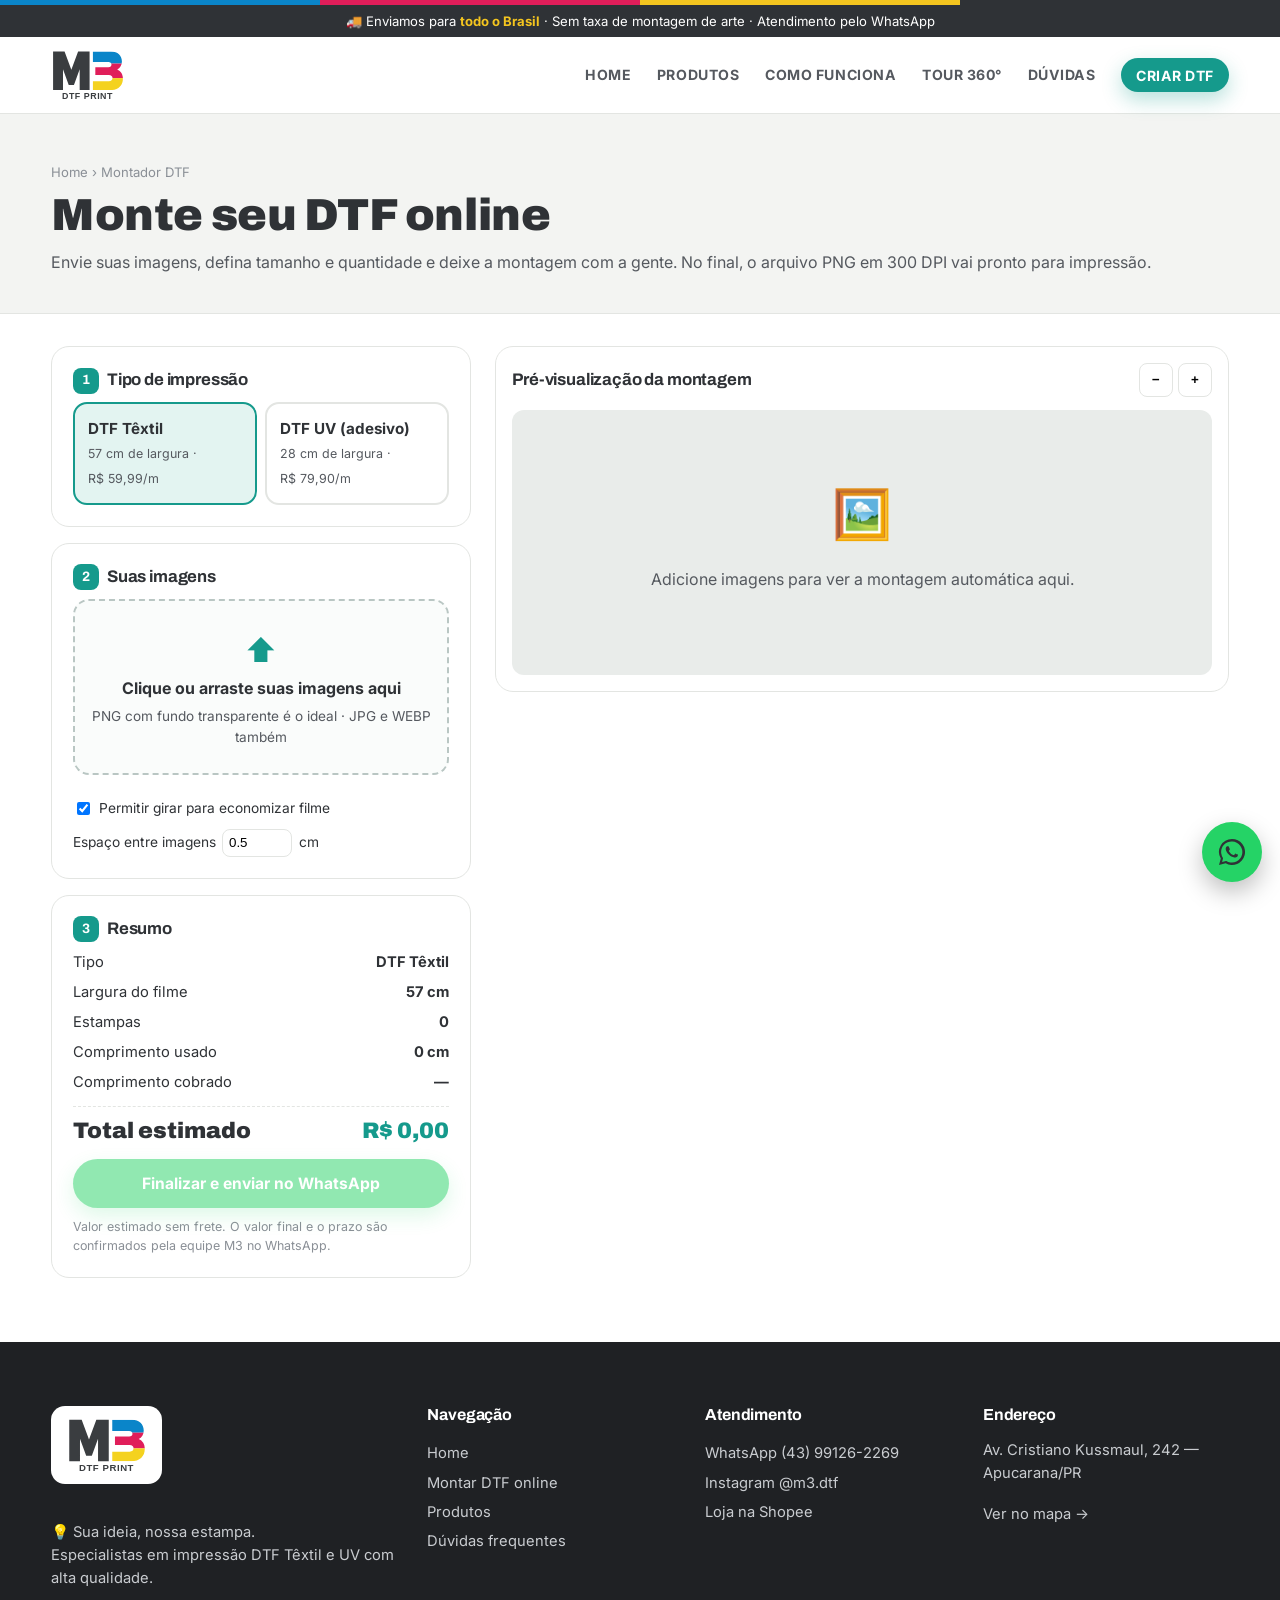
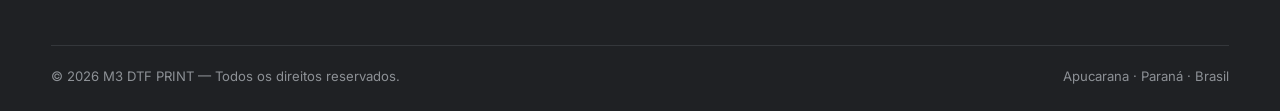
==== montador.html @ 0dc09da6 "Site M3 DTF PRINT: home, produtos, montador DTF e tour 360" ====
<!doctype html>
<html lang="pt-BR">
<head>
<meta charset="utf-8">
<meta name="viewport" content="width=device-width,initial-scale=1">
<title>Montador DTF online — M3 DTF PRINT</title>
<meta name="description" content="Monte sua folha DTF online: envie suas imagens, defina tamanho e quantidade, veja o preço na hora e envie o PNG em 300 DPI pelo WhatsApp.">
<link rel="icon" href="assets/logo.svg" type="image/svg+xml">
<link rel="preconnect" href="https://fonts.googleapis.com"><link rel="preconnect" href="https://fonts.gstatic.com" crossorigin>
<link href="https://fonts.googleapis.com/css2?family=Archivo:wght@700;800;900&family=Inter:wght@400;500;600;700;800&display=swap" rel="stylesheet">
<link rel="stylesheet" href="css/style.css?v=3">
</head>
<body data-page="montador">
<div class="cmyk-bar"></div>
<div id="site-header"></div>

<div class="page-head">
  <div class="container">
    <div class="crumb"><a href="index.html">Home</a> › Montador DTF</div>
    <h1>Monte seu DTF online</h1>
    <p>Envie suas imagens, defina tamanho e quantidade e deixe a montagem com a gente. No final, o arquivo PNG em 300 DPI vai pronto para impressão.</p>
  </div>
</div>

<div class="container builder">
  <aside>
    <div class="panel">
      <h3><span class="n">1</span> Tipo de impressão</h3>
      <div class="seg" id="tipos"></div>
    </div>

    <div class="panel">
      <h3><span class="n">2</span> Suas imagens</h3>
      <label class="drop" id="drop">
        <input type="file" id="file" accept="image/png,image/jpeg,image/webp" multiple hidden>
        <div class="big">⬆</div>
        <strong>Clique ou arraste suas imagens aqui</strong>
        <p>PNG com fundo transparente é o ideal · JPG e WEBP também</p>
      </label>
      <div class="items" id="items"></div>
      <div class="opts">
        <label><input type="checkbox" id="rotate" checked> Permitir girar para economizar filme</label>
        <label>Espaço entre imagens <input type="number" id="gap" min="0" max="5" step="0.1"> cm</label>
      </div>
    </div>

    <div class="panel">
      <h3><span class="n">3</span> Resumo</h3>
      <div class="summary">
        <div><span>Tipo</span><strong id="s-tipo">—</strong></div>
        <div><span>Largura do filme</span><strong id="s-larg">—</strong></div>
        <div><span>Estampas</span><strong id="s-qtd">0</strong></div>
        <div><span>Comprimento usado</span><strong id="s-comp">0 cm</strong></div>
        <div><span>Comprimento cobrado</span><strong id="s-cobr">—</strong></div>
        <div class="tot"><span>Total estimado</span><span id="s-total">R$ 0,00</span></div>
      </div>
      <div id="s-warn"></div>
      <button class="btn btn-wa btn-block" id="finalizar" style="margin-top:1rem" disabled>Finalizar e enviar no WhatsApp</button>
      <p class="note">Valor estimado sem frete. O valor final e o prazo são confirmados pela equipe M3 no WhatsApp.</p>
    </div>
  </aside>

  <div class="stage">
    <div class="stage-top">
      <h3 id="stage-title">Pré-visualização da montagem</h3>
      <div class="zoom"><button id="zout" aria-label="Diminuir zoom">−</button><button id="zin" aria-label="Aumentar zoom">+</button></div>
    </div>
    <div class="sheets" id="sheets">
      <div class="empty"><div class="big">🖼️</div><p>Adicione imagens para ver a montagem automática aqui.</p></div>
    </div>
  </div>
</div>

<div class="modal" id="modal" role="dialog" aria-modal="true" aria-labelledby="m-title">
  <div class="box">
    <div id="step-form">
      <h3 id="m-title">Finalizar pedido</h3>
      <p style="color:var(--ink-2);margin-top:0">Vamos gerar o arquivo PNG em 300 DPI pronto para impressão e preparar a mensagem para o WhatsApp da M3.</p>
      <label class="field"><span>Seu nome *</span><input id="f-nome" autocomplete="name" required></label>
      <label class="field"><span>Cidade / UF</span><input id="f-cidade" autocomplete="address-level2" placeholder="Ex.: Apucarana/PR"></label>
      <label class="field"><span>Observações</span><textarea id="f-obs" placeholder="Prazo, forma de entrega, detalhes da arte..."></textarea></label>
      <div class="stack">
        <button class="btn btn-primary btn-block" id="gerar">Gerar arquivo para impressão</button>
        <button class="btn btn-outline btn-block" data-close>Voltar</button>
      </div>
    </div>
    <div id="step-gen" class="hidden">
      <h3>Gerando seu arquivo…</h3>
      <p id="gen-txt" style="color:var(--ink-2)">Preparando…</p>
      <div class="progress"><i id="gen-bar"></i></div>
      <p class="note">Arquivos grandes podem levar alguns segundos. Não feche esta janela.</p>
    </div>
    <div id="step-done" class="hidden">
      <h3>✅ Arquivo pronto!</h3>
      <p style="color:var(--ink-2);margin-top:0">Seu DTF foi montado em PNG 300 DPI. Envie para a M3 pelo WhatsApp:</p>
      <div class="stack">
        <button class="btn btn-wa btn-block hidden" id="share">Enviar arquivo no WhatsApp</button>
        <a class="btn btn-wa btn-block" id="wa-open" target="_blank" rel="noopener">Abrir WhatsApp com o pedido</a>
      </div>
      <div class="files" id="files"></div>
      <div class="warn" id="howto"></div>
      <button class="btn btn-outline btn-block" data-close style="margin-top:1rem">Fechar</button>
    </div>
  </div>
</div>

<div id="site-footer"></div>
<script src="js/config.js?v=3"></script>
<script src="js/site.js?v=3"></script>
<script src="js/montador.js?v=3"></script>
</body>
</html>
---- css/style.css ----
:root{
  --ink:#2f3236; --ink-2:#55595f; --muted:#8a8f96;
  --bg:#ffffff; --bg-2:#f3f4f2; --line:#e3e5e2;
  --teal:#159a8c; --teal-d:#0f7c70; --teal-l:#e3f4f1;
  --c:#0a85c9; --m:#e01e5a; --y:#f4c51f;
  --radius:18px; --shadow:0 10px 30px rgba(20,30,40,.08);
  --font:'Inter',system-ui,-apple-system,Segoe UI,Roboto,Arial,sans-serif;
  --display:'Archivo',var(--font);
}
*{box-sizing:border-box}
html{scroll-behavior:smooth}
body{margin:0;font-family:var(--font);color:var(--ink);background:var(--bg);line-height:1.55;-webkit-font-smoothing:antialiased}
img{max-width:100%;height:auto;display:block}
a{color:inherit}
h1,h2,h3,h4{font-family:var(--display);line-height:1.1;margin:0 0 .5em;letter-spacing:-.01em}
.container{width:min(1200px,92%);margin:0 auto}
.cmyk-bar{height:5px;background:linear-gradient(90deg,var(--c) 0 25%,var(--m) 25% 50%,var(--y) 50% 75%,var(--ink) 75%)}

/* ---------- botões ---------- */
.btn{display:inline-flex;align-items:center;justify-content:center;gap:.55em;border:0;border-radius:999px;padding:.95em 1.6em;font:700 .98rem var(--font);text-decoration:none;cursor:pointer;transition:transform .15s,box-shadow .15s,background .15s;white-space:nowrap}
.btn:hover{transform:translateY(-2px)}
.btn:disabled{opacity:.5;cursor:not-allowed;transform:none}
.btn-primary{background:var(--teal);color:#fff;box-shadow:0 8px 20px rgba(21,154,140,.3)}
.btn-primary:hover{background:var(--teal-d)}
.btn-dark{background:var(--ink);color:#fff}
.btn-outline{background:#fff;color:var(--ink);box-shadow:inset 0 0 0 2px var(--ink)}
.btn-wa{background:#25d366;color:#fff;box-shadow:0 8px 20px rgba(37,211,102,.3)}
.btn-wa:hover{background:#1eb757}
.btn-shopee{background:#ee4d2d;color:#fff}
.btn-shopee:hover{background:#d73f20}
.btn-sm{padding:.6em 1.05em;font-size:.86rem}
.btn-block{width:100%}
.btn svg{width:1.15em;height:1.15em;flex:none}

/* ---------- header ---------- */
.topbar{background:var(--ink);color:#fff;font-size:.82rem;text-align:center;padding:.45em 1em}
.topbar b{color:var(--y)}
header.site{position:sticky;top:0;z-index:50;background:rgba(255,255,255,.95);backdrop-filter:blur(10px);border-bottom:1px solid var(--line)}
.nav{display:flex;align-items:center;justify-content:space-between;gap:1rem;height:76px}
.brand img{height:52px;width:auto}
.menu{display:flex;align-items:center;gap:1.6rem}
.menu a{text-decoration:none;font-weight:700;font-size:.88rem;text-transform:uppercase;letter-spacing:.04em;color:var(--ink-2)}
.menu a:hover,.menu a.active{color:var(--teal)}
.menu .btn{color:#fff;text-transform:uppercase;letter-spacing:.04em}
.burger{display:none;background:none;border:0;padding:8px;cursor:pointer}
.burger span{display:block;width:26px;height:3px;background:var(--ink);margin:5px 0;border-radius:2px}
@media(max-width:900px){
  .burger{display:block}
  .menu{position:fixed;inset:76px 0 auto 0;flex-direction:column;align-items:stretch;background:#fff;padding:1rem 6% 1.5rem;gap:.2rem;border-bottom:1px solid var(--line);box-shadow:var(--shadow);transform:translateY(-130%);transition:transform .25s}
  .menu.open{transform:none}
  .menu a{padding:.8em 0;border-bottom:1px solid var(--line)}
  .menu .btn{margin-top:.8rem;border:0}
}

/* ---------- hero ---------- */
.hero{position:relative;overflow:hidden;background:linear-gradient(135deg,#f7f8f6 0%,#eef3f1 100%)}
.hero .container{display:grid;grid-template-columns:1.05fr .95fr;gap:3rem;align-items:center;padding:4.5rem 0 5rem}
.tag{display:inline-flex;align-items:center;gap:.5em;background:#fff;border:1px solid var(--line);border-radius:999px;padding:.35em .9em;font-size:.8rem;font-weight:800;letter-spacing:.08em;text-transform:uppercase;color:var(--teal)}
.tag i{width:8px;height:8px;border-radius:50%;background:var(--m)}
.hero h1{font-size:clamp(2.3rem,5vw,4rem);margin:.5em 0 .35em;font-weight:900}
.hero h1 em{font-style:normal;color:var(--teal)}
.hero p.lead{font-size:1.15rem;color:var(--ink-2);max-width:34em;margin:0 0 1.8rem}
.hero .ctas{display:flex;gap:.8rem;flex-wrap:wrap}
.hero-media{position:relative}
.hero-media img{border-radius:28px;box-shadow:0 30px 60px rgba(20,30,40,.15);transform:rotate(1.5deg)}
.hero-badge{position:absolute;left:-18px;bottom:28px;background:#fff;border-radius:16px;padding:.9rem 1.1rem;box-shadow:var(--shadow);display:flex;gap:.7rem;align-items:center;font-size:.85rem}
.hero-badge strong{display:block;font-size:1.3rem;font-family:var(--display)}
.stars{color:#f5a623;letter-spacing:2px}
.hero-stats{display:flex;gap:2rem;margin-top:2.2rem;flex-wrap:wrap}
.hero-stats div strong{display:block;font:900 1.6rem var(--display)}
.hero-stats div span{font-size:.85rem;color:var(--muted)}
@media(max-width:900px){.hero .container{grid-template-columns:1fr;padding:3rem 0}.hero-badge{left:10px}}

/* ---------- faixa benefícios ---------- */
.marquee{background:var(--teal);color:#fff;overflow:hidden;white-space:nowrap;padding:.9rem 0;font-weight:700}
.marquee .track{display:inline-flex;gap:3rem;animation:scroll 32s linear infinite;padding-left:3rem}
.marquee span{display:inline-flex;align-items:center;gap:.6rem}
.marquee span::before{content:"";width:9px;height:9px;border-radius:50%;background:var(--y)}
@keyframes scroll{to{transform:translateX(-50%)}}

/* ---------- seções ---------- */
section.block{padding:5rem 0}
section.alt{background:var(--bg-2)}
.head{text-align:center;max-width:720px;margin:0 auto 3rem}
.head .eyebrow{display:block;color:var(--teal);font-weight:800;font-size:.8rem;letter-spacing:.14em;text-transform:uppercase;margin-bottom:.6rem}
.head h2{font-size:clamp(1.8rem,3.4vw,2.7rem);font-weight:900}
.head p{color:var(--ink-2);margin:0}

.steps{display:grid;grid-template-columns:repeat(4,1fr);gap:1.2rem;counter-reset:s}
.step{background:#fff;border:1px solid var(--line);border-radius:var(--radius);padding:1.7rem 1.4rem;position:relative}
.step::before{counter-increment:s;content:counter(s);display:grid;place-items:center;width:46px;height:46px;border-radius:14px;color:#fff;font:900 1.25rem var(--display);margin-bottom:1rem;background:var(--teal)}
.step:nth-child(2)::before{background:var(--c)}
.step:nth-child(3)::before{background:var(--m)}
.step:nth-child(4)::before{background:#d9a800}
.step h3{font-size:1.1rem}
.step p{margin:0;color:var(--ink-2);font-size:.94rem}
@media(max-width:900px){.steps{grid-template-columns:1fr 1fr}}
@media(max-width:560px){.steps{grid-template-columns:1fr}}

.types{display:grid;grid-template-columns:1fr 1fr;gap:1.4rem}
.type{border-radius:24px;padding:2.2rem;color:#fff;position:relative;overflow:hidden;min-height:260px;display:flex;flex-direction:column;justify-content:flex-end}
.type.t1{background:linear-gradient(135deg,#159a8c,#0d6c62)}
.type.t2{background:linear-gradient(135deg,#2f3236,#4a4f55)}
.type h3{font-size:1.8rem;font-weight:900}
.type p{opacity:.9;margin:0 0 1.2rem;max-width:30em}
.type .price{font:900 1.1rem var(--display);margin-bottom:1rem}
.type .price b{font-size:2rem}
.type::after{content:"";position:absolute;right:-40px;top:-40px;width:190px;height:190px;border-radius:50%;background:radial-gradient(circle,var(--y) 0 30%,transparent 31%),radial-gradient(circle at 70% 70%,var(--m) 0 25%,transparent 26%);opacity:.9}
.type .btn{align-self:flex-start;background:#fff;color:var(--ink)}
@media(max-width:800px){.types{grid-template-columns:1fr}}

.features{display:grid;grid-template-columns:repeat(3,1fr);gap:1.2rem}
.feature{padding:1.6rem;border-radius:var(--radius);background:#fff;border:1px solid var(--line)}
.feature .ic{width:48px;height:48px;border-radius:14px;display:grid;place-items:center;background:var(--teal-l);color:var(--teal);margin-bottom:1rem;font-size:1.4rem}
.feature h3{font-size:1.08rem}
.feature p{margin:0;color:var(--ink-2);font-size:.93rem}
@media(max-width:900px){.features{grid-template-columns:1fr 1fr}}
@media(max-width:560px){.features{grid-template-columns:1fr}}

.press{display:grid;grid-template-columns:1fr 1fr;gap:3rem;align-items:center}
.press ol{margin:0;padding:0;list-style:none;counter-reset:p}
.press li{counter-increment:p;display:flex;gap:1rem;padding:1rem 0;border-bottom:1px solid var(--line)}
.press li::before{content:counter(p);flex:none;width:34px;height:34px;border-radius:50%;display:grid;place-items:center;background:var(--ink);color:#fff;font-weight:800}
.press .card{background:var(--ink);color:#fff;border-radius:24px;padding:2.2rem}
.press .card dl{display:grid;grid-template-columns:auto 1fr;gap:.7rem 1.2rem;margin:1.2rem 0 0}
.press .card dt{color:var(--y);font-weight:800}
.press .card dd{margin:0}
@media(max-width:800px){.press{grid-template-columns:1fr}}

/* ---------- produtos ---------- */
.filters{display:flex;gap:.5rem;justify-content:center;flex-wrap:wrap;margin-bottom:2rem}
.chip{border:1px solid var(--line);background:#fff;border-radius:999px;padding:.55em 1.1em;font:700 .88rem var(--font);cursor:pointer;color:var(--ink-2)}
.chip.on{background:var(--ink);color:#fff;border-color:var(--ink)}
.grid-prod{display:grid;grid-template-columns:repeat(4,1fr);gap:1.2rem}
@media(max-width:1000px){.grid-prod{grid-template-columns:repeat(3,1fr)}}
@media(max-width:720px){.grid-prod{grid-template-columns:repeat(2,1fr);gap:.8rem}}
.prod{background:#fff;border:1px solid var(--line);border-radius:var(--radius);overflow:hidden;display:flex;flex-direction:column;transition:box-shadow .2s,transform .2s}
.prod:hover{box-shadow:var(--shadow);transform:translateY(-3px)}
.prod .ph{aspect-ratio:1;background:var(--bg-2);overflow:hidden;position:relative}
.prod .ph img{width:100%;height:100%;object-fit:cover}
.prod .badge{position:absolute;left:10px;top:10px;background:var(--m);color:#fff;font-size:.7rem;font-weight:800;padding:.3em .7em;border-radius:999px;text-transform:uppercase}
.prod .bd{padding:1rem;display:flex;flex-direction:column;gap:.45rem;flex:1}
.prod h3{font:700 .95rem/1.3 var(--font);margin:0;display:-webkit-box;-webkit-line-clamp:2;-webkit-box-orient:vertical;overflow:hidden;min-height:2.6em}
.prod .meta{font-size:.78rem;color:var(--muted)}
.prod .pr{font:900 1.3rem var(--display);color:var(--ink)}
.prod .pr small{font:600 .72rem var(--font);color:var(--muted);display:block}
.prod .acts{display:grid;gap:.45rem;margin-top:auto;padding-top:.4rem}
@media(max-width:720px){.prod .bd{padding:.75rem}.prod .btn-sm{font-size:.76rem;padding:.6em .5em}}

/* ---------- FAQ ---------- */
.faq{max-width:820px;margin:0 auto}
.faq details{background:#fff;border:1px solid var(--line);border-radius:14px;padding:0 1.3rem;margin-bottom:.7rem}
.faq summary{cursor:pointer;font-weight:700;padding:1.1rem 0;list-style:none;display:flex;justify-content:space-between;gap:1rem}
.faq summary::after{content:"+";font-size:1.4rem;line-height:1;color:var(--teal)}
.faq details[open] summary::after{content:"–"}
.faq details p{margin:0 0 1.1rem;color:var(--ink-2)}

/* ---------- CTA ---------- */
.cta{background:var(--ink);color:#fff;border-radius:28px;padding:3.2rem;display:flex;align-items:center;justify-content:space-between;gap:2rem;flex-wrap:wrap;position:relative;overflow:hidden}
.cta h2{font-size:clamp(1.6rem,3vw,2.3rem);margin:0 0 .3em}
.cta p{margin:0;opacity:.8}
.cta .ctas{display:flex;gap:.8rem;flex-wrap:wrap}

/* ---------- footer ---------- */
footer.site{background:#1f2124;color:#c9ccd0;padding:4rem 0 1.5rem;font-size:.92rem}
.foot{display:grid;grid-template-columns:1.4fr 1fr 1fr 1fr;gap:2rem}
.foot h4{color:#fff;font-size:1rem;margin-bottom:1rem}
.foot a{text-decoration:none;display:block;padding:.2rem 0}
.foot a:hover{color:#fff}
.foot .logo-box{background:#fff;display:inline-block;padding:.7rem 1rem;border-radius:14px;margin-bottom:1rem}
.foot .logo-box img{height:56px}
.copy{border-top:1px solid #34373b;margin-top:2.5rem;padding-top:1.3rem;display:flex;justify-content:space-between;gap:1rem;flex-wrap:wrap;font-size:.82rem;color:#8d9196}
@media(max-width:800px){.foot{grid-template-columns:1fr 1fr}}

.wa-float{position:fixed;right:18px;bottom:18px;z-index:60;width:60px;height:60px;border-radius:50%;background:#25d366;display:grid;place-items:center;box-shadow:0 10px 25px rgba(0,0,0,.25)}
.wa-float svg{width:32px;height:32px;fill:#fff}

.page-head{background:var(--bg-2);padding:3rem 0 2.4rem;border-bottom:1px solid var(--line)}
.page-head h1{font-size:clamp(1.9rem,4vw,2.8rem);font-weight:900;margin:.2em 0}
.page-head p{margin:0;color:var(--ink-2)}
.crumb{font-size:.82rem;color:var(--muted)}
.crumb a{text-decoration:none}

/* =========================================================
   MONTADOR
   ========================================================= */
.builder{display:grid;grid-template-columns:420px 1fr;gap:1.5rem;padding:2rem 0 4rem;align-items:start}
@media(max-width:1000px){.builder{grid-template-columns:1fr}}
.panel{background:#fff;border:1px solid var(--line);border-radius:var(--radius);padding:1.3rem}
.panel+.panel{margin-top:1rem}
.panel h3{font-size:1.05rem;display:flex;align-items:center;gap:.5rem}
.panel h3 .n{width:26px;height:26px;border-radius:8px;background:var(--teal);color:#fff;display:grid;place-items:center;font-size:.85rem}
.seg{display:grid;grid-template-columns:1fr 1fr;gap:.5rem}
.seg label{border:2px solid var(--line);border-radius:14px;padding:.8rem;cursor:pointer;display:block}
.seg input{display:none}
.seg label:has(input:checked){border-color:var(--teal);background:var(--teal-l)}
.seg strong{display:block;font-size:.95rem}
.seg span{font-size:.78rem;color:var(--ink-2)}
.drop{display:block;border:2px dashed #b9c6c3;border-radius:16px;padding:1.6rem 1rem;text-align:center;cursor:pointer;background:#fafcfb;transition:.2s}
.drop.over,.drop:hover{border-color:var(--teal);background:var(--teal-l)}
.drop .big{font-size:2rem;color:var(--teal)}
.drop p{margin:.3rem 0 0;font-size:.85rem;color:var(--ink-2)}
.items{display:flex;flex-direction:column;gap:.7rem;margin-top:1rem;max-height:none}
.item{display:grid;grid-template-columns:72px 1fr;gap:.8rem;border:1px solid var(--line);border-radius:14px;padding:.7rem;position:relative}
.item .thumb{width:72px;height:72px;border-radius:10px;background-color:#fff;background-image:linear-gradient(45deg,#eee 25%,transparent 25%,transparent 75%,#eee 75%),linear-gradient(45deg,#eee 25%,transparent 25%,transparent 75%,#eee 75%);background-size:12px 12px;background-position:0 0,6px 6px;display:grid;place-items:center;overflow:hidden}
.item .thumb img{max-width:100%;max-height:100%;object-fit:contain}
.item .nm{font-weight:700;font-size:.85rem;white-space:nowrap;overflow:hidden;text-overflow:ellipsis;padding-right:26px}
.item .row{display:grid;grid-template-columns:1fr 1fr .8fr;gap:.4rem;margin-top:.35rem}
.item label{font-size:.68rem;color:var(--muted);font-weight:700;text-transform:uppercase;display:block}
.item input[type=number]{width:100%;border:1px solid var(--line);border-radius:8px;padding:.4rem .45rem;font:600 .9rem var(--font)}
.item input:focus{outline:2px solid var(--teal);border-color:transparent}
.item .rm{position:absolute;right:8px;top:8px;border:0;background:#f4f4f4;border-radius:8px;width:26px;height:26px;cursor:pointer;font-size:1rem;line-height:1;color:var(--ink-2)}
.item .rm:hover{background:#ffe1e8;color:var(--m)}
.dpi{display:inline-block;font-size:.7rem;font-weight:800;padding:.15em .55em;border-radius:6px;margin-top:.4rem}
.dpi.ok{background:#dff5e7;color:#167a3a}
.dpi.med{background:#fff4d1;color:#8a6500}
.dpi.low{background:#ffe1e8;color:#b0103e}
.opts{display:flex;flex-wrap:wrap;gap:.6rem 1.2rem;font-size:.86rem;margin-top:.4rem}
.opts label{display:flex;align-items:center;gap:.4rem;cursor:pointer}
.opts input[type=number]{width:70px;border:1px solid var(--line);border-radius:8px;padding:.35rem}
.summary{display:grid;gap:.45rem;font-size:.92rem}
.summary div{display:flex;justify-content:space-between;gap:1rem}
.summary .tot{border-top:1px dashed var(--line);padding-top:.7rem;margin-top:.3rem;font:900 1.4rem var(--display)}
.summary .tot span:last-child{color:var(--teal)}
.note{font-size:.78rem;color:var(--muted);margin:.6rem 0 0}
.stage{background:#fff;border:1px solid var(--line);border-radius:var(--radius);padding:1rem;position:sticky;top:92px}
.stage-top{display:flex;justify-content:space-between;align-items:center;gap:1rem;flex-wrap:wrap;margin-bottom:.8rem}
.stage-top h3{margin:0;font-size:1.05rem}
.zoom{display:flex;gap:.3rem}
.zoom button{border:1px solid var(--line);background:#fff;border-radius:8px;width:34px;height:34px;cursor:pointer;font-weight:800}
.sheets{max-height:calc(100vh - 220px);overflow:auto;background:#e9ecea;border-radius:12px;padding:1.2rem;display:flex;gap:1.2rem;align-items:flex-start;justify-content:center;flex-wrap:wrap}
.sheet-wrap{display:flex;flex-direction:column;align-items:center;gap:.4rem}
.sheet-wrap small{font-size:.75rem;color:var(--ink-2);font-weight:700}
.sheet{position:relative;background-color:#fff;background-image:linear-gradient(45deg,#f0f0f0 25%,transparent 25%,transparent 75%,#f0f0f0 75%),linear-gradient(45deg,#f0f0f0 25%,transparent 25%,transparent 75%,#f0f0f0 75%);background-size:16px 16px;background-position:0 0,8px 8px;box-shadow:0 6px 20px rgba(0,0,0,.12);outline:1px solid #cfd5d3}
.sheet img{position:absolute;outline:1px dashed rgba(21,154,140,.55)}
.sheet .ruler{position:absolute;left:-1px;top:0;bottom:0;width:0}
.empty{text-align:center;color:var(--ink-2);padding:3rem 1rem}
.empty .big{font-size:3rem}
.warn{background:#fff4d1;color:#7a5900;border-radius:10px;padding:.6rem .8rem;font-size:.82rem;margin-top:.7rem}

/* modal */
.modal{position:fixed;inset:0;background:rgba(20,22,25,.6);z-index:100;display:none;align-items:center;justify-content:center;padding:1rem}
.modal.open{display:flex}
.modal .box{background:#fff;border-radius:22px;width:min(560px,100%);max-height:92vh;overflow:auto;padding:1.8rem}
.modal h3{font-size:1.4rem}
.field{display:block;margin-bottom:.8rem}
.field span{display:block;font-size:.8rem;font-weight:700;color:var(--ink-2);margin-bottom:.25rem}
.field input,.field textarea,.field select{width:100%;border:1px solid var(--line);border-radius:10px;padding:.7rem .8rem;font:500 .95rem var(--font)}
.field textarea{min-height:70px;resize:vertical}
.progress{height:10px;background:var(--bg-2);border-radius:99px;overflow:hidden;margin:1rem 0 .4rem}
.progress i{display:block;height:100%;width:0;background:linear-gradient(90deg,var(--c),var(--m),var(--y));transition:width .2s}
.files{display:grid;gap:.5rem;margin:1rem 0}
.files a{display:flex;justify-content:space-between;align-items:center;gap:.6rem;border:1px solid var(--line);border-radius:10px;padding:.6rem .8rem;text-decoration:none;font-size:.88rem;font-weight:600}
.files a span{color:var(--teal)}
.stack{display:grid;gap:.6rem}
.hidden{display:none!important}
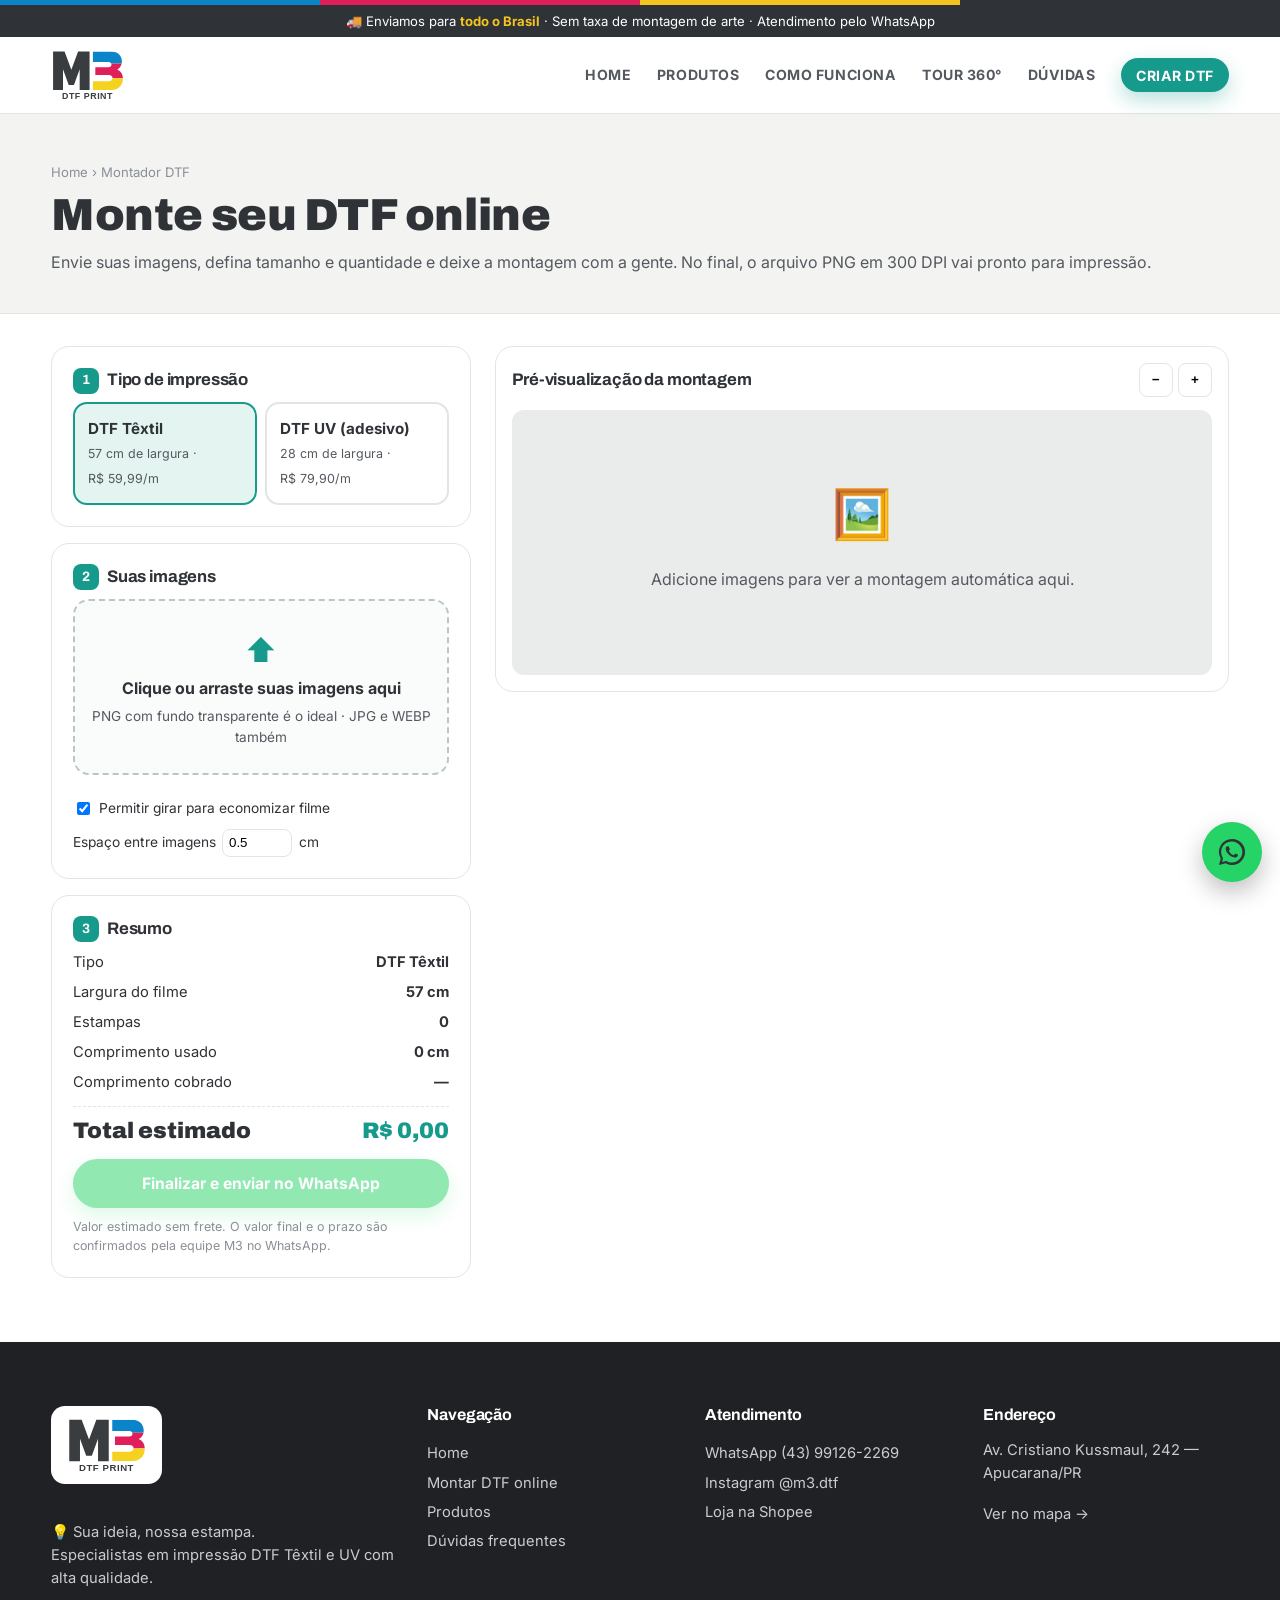
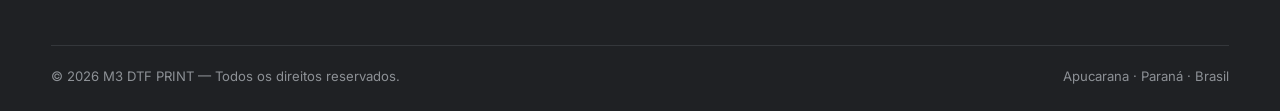
==== commit 63b85431: "Pop-up de boas-vindas com chamada para o montador e WhatsApp" ====
--- a/montador.html
+++ b/montador.html
@@ -8,7 +8,7 @@
 <link rel="icon" href="assets/logo.svg" type="image/svg+xml">
 <link rel="preconnect" href="https://fonts.googleapis.com"><link rel="preconnect" href="https://fonts.gstatic.com" crossorigin>
 <link href="https://fonts.googleapis.com/css2?family=Archivo:wght@700;800;900&family=Inter:wght@400;500;600;700;800&display=swap" rel="stylesheet">
-<link rel="stylesheet" href="css/style.css?v=3">
+<link rel="stylesheet" href="css/style.css?v=4">
 </head>
 <body data-page="montador">
 <div class="cmyk-bar"></div>
@@ -105,8 +105,8 @@
 </div>
 
 <div id="site-footer"></div>
-<script src="js/config.js?v=3"></script>
-<script src="js/site.js?v=3"></script>
-<script src="js/montador.js?v=3"></script>
+<script src="js/config.js?v=4"></script>
+<script src="js/site.js?v=4"></script>
+<script src="js/montador.js?v=4"></script>
 </body>
 </html>
--- a/css/style.css
+++ b/css/style.css
@@ -254,3 +254,19 @@
 .files a span{color:var(--teal)}
 .stack{display:grid;gap:.6rem}
 .hidden{display:none!important}
+
+/* pop-up de boas-vindas */
+.promo{position:fixed;inset:0;z-index:120;background:rgba(20,22,25,.55);display:flex;align-items:center;justify-content:center;padding:1rem;opacity:0;transition:opacity .25s}
+.promo.open{opacity:1}
+.promo-box{position:relative;background:#fff;border-radius:24px;width:min(440px,100%);max-height:92vh;overflow:auto;padding:1.8rem 1.6rem 1.2rem;box-shadow:0 30px 70px rgba(0,0,0,.3);transform:translateY(18px) scale(.97);transition:transform .25s}
+.promo.open .promo-box{transform:none}
+.promo-box::before{content:"";position:absolute;left:0;right:0;top:0;height:6px;background:linear-gradient(90deg,var(--c) 0 33%,var(--m) 33% 66%,var(--y) 66%)}
+.promo-x{position:absolute;right:12px;top:14px;width:34px;height:34px;border:0;border-radius:50%;background:var(--bg-2);font-size:1.4rem;line-height:1;cursor:pointer;color:var(--ink-2)}
+.promo-x:hover{background:#ffe1e8;color:var(--m)}
+.promo-top{display:flex;align-items:center;gap:.8rem;margin-bottom:1rem}
+.promo-top img{height:46px;width:auto}
+.promo h3{font-size:1.55rem;font-weight:900;margin-bottom:.4rem}
+.promo p{margin:0 0 .9rem;color:var(--ink-2);font-size:.95rem}
+.promo ul{list-style:none;margin:0 0 1.2rem;padding:0;display:grid;gap:.35rem;font-size:.92rem}
+.promo-acts{display:grid;gap:.6rem}
+.promo-later{display:block;margin:.8rem auto 0;border:0;background:none;color:var(--muted);font:600 .85rem var(--font);cursor:pointer;text-decoration:underline}
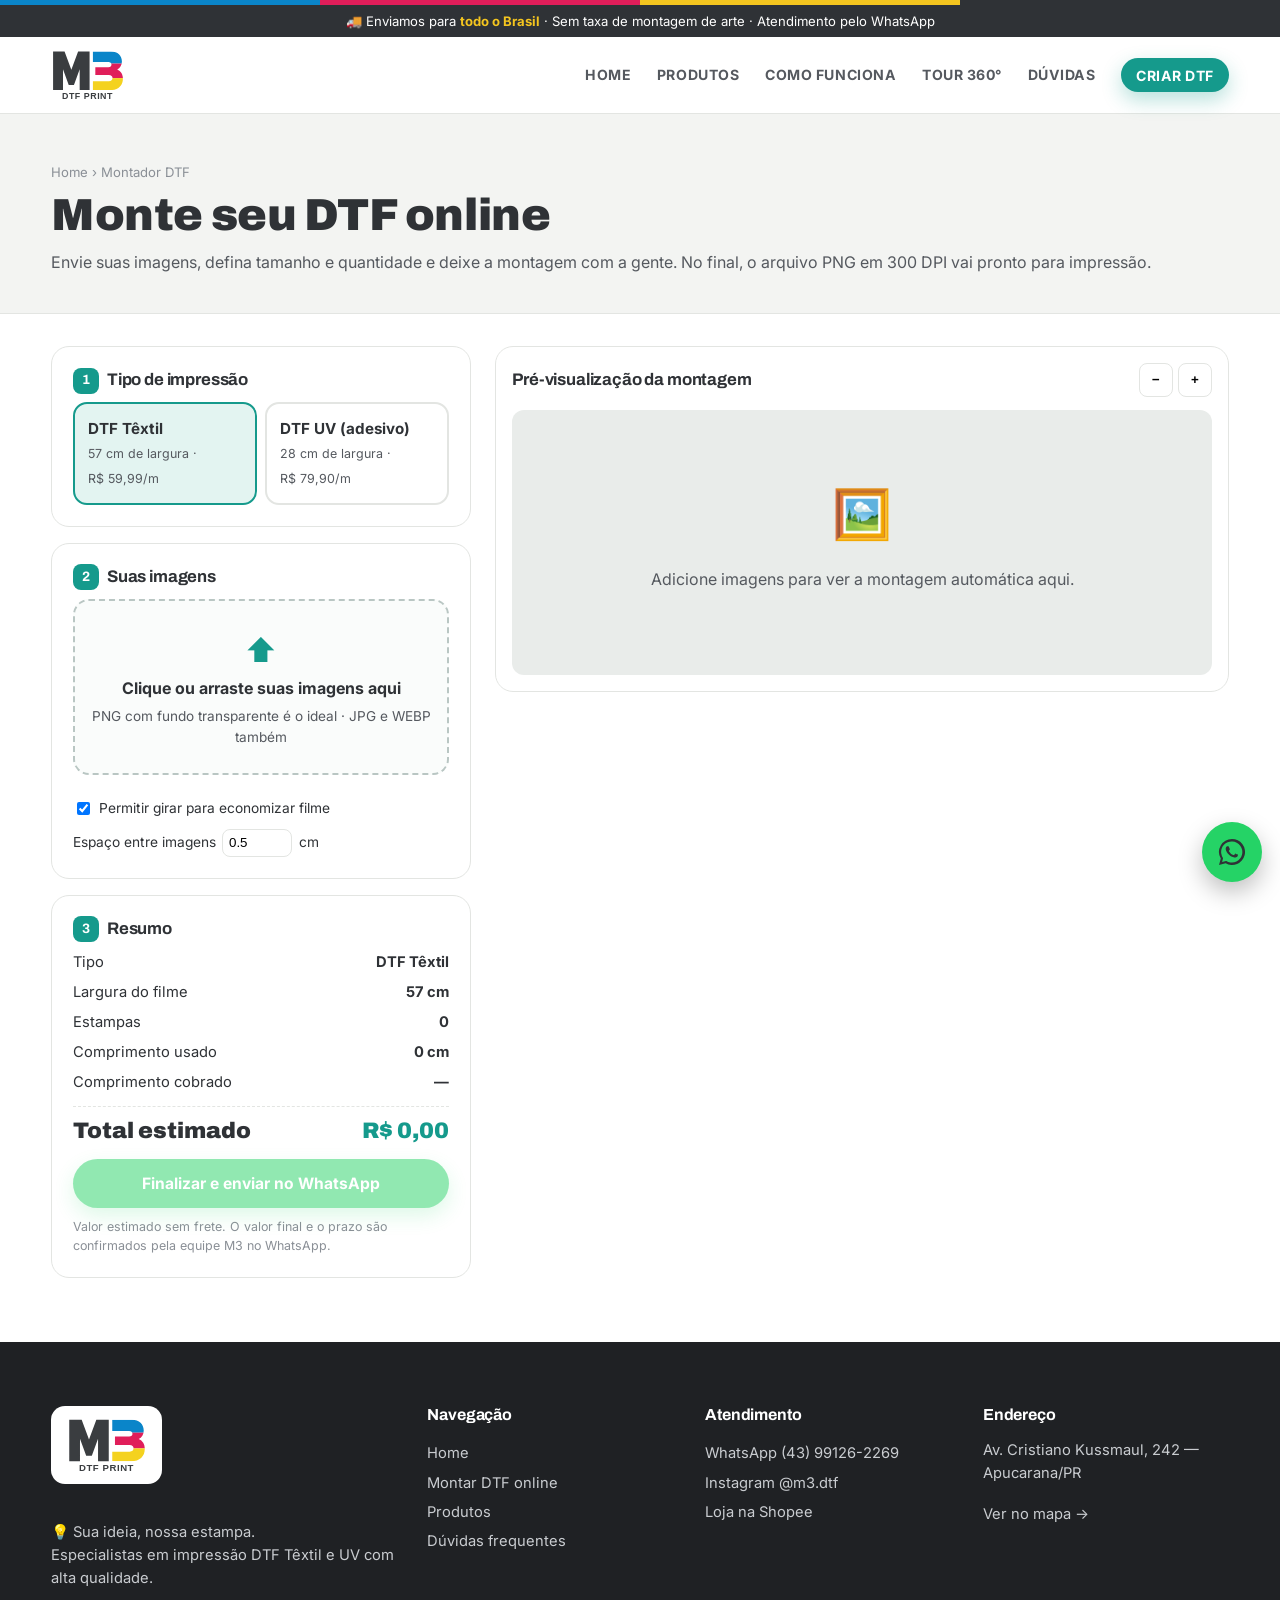
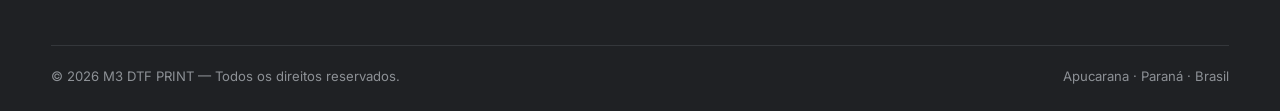
==== commit d53aaea4: "Corrige menu mobile aparecendo no topo" ====
--- a/montador.html
+++ b/montador.html
@@ -8,7 +8,7 @@
 <link rel="icon" href="assets/logo.svg" type="image/svg+xml">
 <link rel="preconnect" href="https://fonts.googleapis.com"><link rel="preconnect" href="https://fonts.gstatic.com" crossorigin>
 <link href="https://fonts.googleapis.com/css2?family=Archivo:wght@700;800;900&family=Inter:wght@400;500;600;700;800&display=swap" rel="stylesheet">
-<link rel="stylesheet" href="css/style.css?v=4">
+<link rel="stylesheet" href="css/style.css?v=5">
 </head>
 <body data-page="montador">
 <div class="cmyk-bar"></div>
@@ -105,8 +105,8 @@
 </div>
 
 <div id="site-footer"></div>
-<script src="js/config.js?v=4"></script>
-<script src="js/site.js?v=4"></script>
-<script src="js/montador.js?v=4"></script>
+<script src="js/config.js?v=5"></script>
+<script src="js/site.js?v=5"></script>
+<script src="js/montador.js?v=5"></script>
 </body>
 </html>
--- a/css/style.css
+++ b/css/style.css
@@ -46,8 +46,8 @@
 .burger span{display:block;width:26px;height:3px;background:var(--ink);margin:5px 0;border-radius:2px}
 @media(max-width:900px){
   .burger{display:block}
-  .menu{position:fixed;inset:76px 0 auto 0;flex-direction:column;align-items:stretch;background:#fff;padding:1rem 6% 1.5rem;gap:.2rem;border-bottom:1px solid var(--line);box-shadow:var(--shadow);transform:translateY(-130%);transition:transform .25s}
-  .menu.open{transform:none}
+  .menu{position:fixed;inset:76px 0 auto 0;flex-direction:column;align-items:stretch;background:#fff;padding:1rem 6% 1.5rem;gap:.2rem;border-bottom:1px solid var(--line);box-shadow:var(--shadow);transform:translateY(calc(-100% - 90px));visibility:hidden;transition:transform .25s,visibility .25s}
+  .menu.open{transform:none;visibility:visible}
   .menu a{padding:.8em 0;border-bottom:1px solid var(--line)}
   .menu .btn{margin-top:.8rem;border:0}
 }
